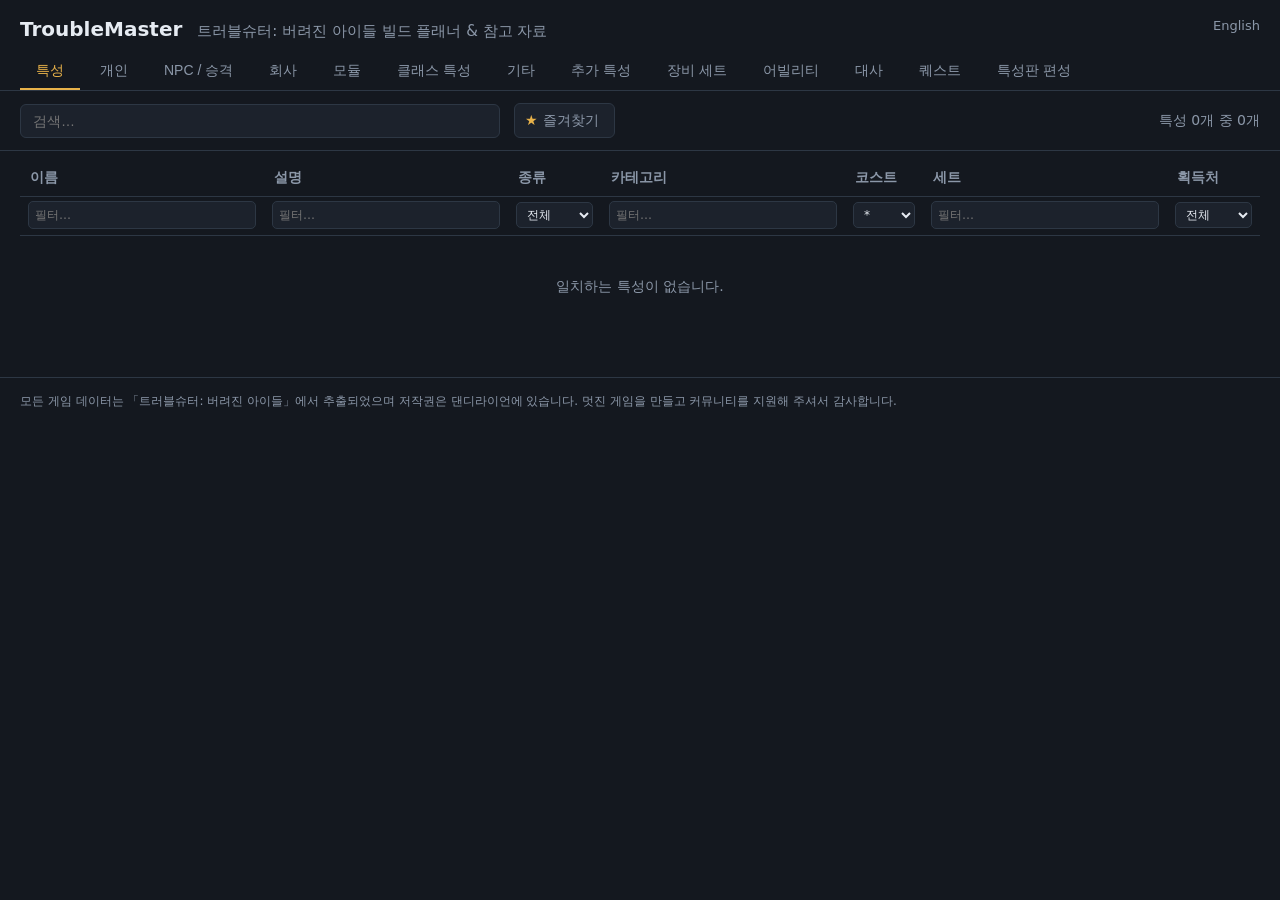
==== web/ko/index.html @ b363cbaf "Initial release" ====
<!DOCTYPE html>
<html lang="ko">
<head>
  <meta charset="UTF-8">
  <meta name="viewport" content="width=device-width, initial-scale=1.0">
  <title>TroubleMaster</title>
  <link rel="stylesheet" href="../style.css">
</head>
<body>
  <header>
    <a class="lang-switch" href="../index.html" hreflang="en" lang="en">English</a>
    <h1>TroubleMaster <span class="sub" data-i18n="header.subtitle">A build planner &amp; reference for TROUBLESHOOTER: Abandoned Children</span></h1>
    <nav class="tabs">
      <button class="tab active" data-view="masteries" data-group="normal" data-i18n="tab.masteries">Masteries</button>
      <button class="tab" data-view="masteries" data-group="individual" data-i18n="tab.individual">Individual</button>
      <button class="tab" data-view="masteries" data-group="npc" data-i18n="tab.npc">NPC / Promotion</button>
      <button class="tab" data-view="masteries" data-group="company" data-i18n="tab.company">Company</button>
      <button class="tab" data-view="masteries" data-group="module" data-i18n="tab.modules">Modules</button>
      <button class="tab" data-view="masteries" data-group="class" data-i18n="tab.classTraits">Class Traits</button>
      <button class="tab" data-view="masteries" data-group="misc" data-i18n="tab.misc">Misc</button>
      <button class="tab" data-view="sets" data-i18n="tab.sets">Mastery Sets</button>
      <button class="tab" data-view="equipsets" data-i18n="tab.equipsets">Equipment Sets</button>
      <button class="tab" data-view="abilities" data-i18n="tab.abilities">Abilities</button>
      <button class="tab" data-view="dialogue" data-i18n="tab.dialogue">Dialogue</button>
      <button class="tab" data-view="quests" data-i18n="tab.quests">Quests</button>
      <button class="tab" data-view="builder" data-i18n="tab.builder">Board Builder</button>
    </nav>
  </header>

  <div class="controls">
    <input type="search" id="search" placeholder="Search…" data-i18n-ph="search.placeholder" autocomplete="off" spellcheck="false">
    <label class="filter" id="type-filter-label"><span data-i18n="filter.type">Type</span>
      <select id="type-filter"><option value="" data-i18n="filter.all">All</option></select>
    </label>
    <label class="filter" id="cat-filter-label"><span data-i18n="filter.category">Category</span>
      <select id="cat-filter"><option value="" data-i18n="filter.all">All</option></select>
    </label>
    <button type="button" id="star-filter" class="star-filter" hidden data-i18n-title="filter.starredTitle" title="Show only starred masteries">
      <span class="star-ico">★</span><span data-i18n="filter.starred">Starred</span><span id="star-count" class="star-count"></span>
    </button>
    <span id="count" class="count"></span>
  </div>

  <!-- Masteries: searchable/sortable table -->
  <main id="view-masteries" class="view active">
    <div class="subtabs" id="indiv-subtabs" hidden>
      <button class="subtab active" data-cat="Individual" data-i18n="subtab.troubleshooter">Troubleshooter</button>
      <button class="subtab" data-cat="Beasts" data-i18n="subtab.beast">Beast</button>
      <button class="subtab" data-cat="Machine" data-i18n="subtab.machine">Drone / Machine</button>
    </div>
    <table id="mastery-table">
      <thead>
        <tr class="col-head">
          <th data-sort="name" data-i18n="th.name">Name</th>
          <th class="col-desc" data-i18n="th.description">Description</th>
          <th class="col-owner" data-sort="owner" data-i18n="th.character">Character</th>
          <th class="col-type" data-sort="type" data-i18n="th.type">Type</th>
          <th class="col-cat" data-sort="category" data-i18n="th.category">Category</th>
          <th class="col-aux" data-sort="cost" title="Training-point / Output cost" data-i18n="th.cost" data-i18n-title="th.cost.title">Cost</th>
          <th class="col-aux" data-sort="sets" data-i18n="th.sets">Sets</th>
          <th class="col-aux" data-sort="sourceCount" data-i18n="th.sources">Sources</th>
        </tr>
      </thead>
      <tbody id="mastery-body"></tbody>
    </table>
  </main>

  <!-- Mastery Sets: searchable cards -->
  <main id="view-sets" class="view">
    <div id="set-grid" class="grid"></div>
  </main>

  <!-- Equipment Sets: per-set piece-count bonuses -->
  <main id="view-equipsets" class="view">
    <div id="equipset-grid" class="grid"></div>
  </main>

  <!-- Abilities: searchable/sortable reference of every named ability -->
  <main id="view-abilities" class="view">
    <table id="ability-table">
      <thead>
        <tr class="col-head">
          <th data-sort="name" data-i18n="th.name">Name</th>
          <th data-sort="slot" data-i18n="th.slot">Slot</th>
          <th data-sort="type" data-i18n="th.type">Type</th>
          <th data-sort="element" data-i18n="th.element">Element</th>
          <th data-sort="cost" title="Action cost" data-i18n="th.apCost" data-i18n-title="th.apCost.title">Cost</th>
          <th data-sort="cooldown" title="Cooldown (turns)" data-i18n="th.cooldown" data-i18n-title="th.cooldown.title">CD</th>
          <th data-sort="castDelay" title="Cast delay" data-i18n="th.cast" data-i18n-title="th.cast.title">Cast</th>
          <th class="col-desc" data-i18n="th.description">Description</th>
        </tr>
      </thead>
      <tbody id="ability-body"></tbody>
    </table>
  </main>

  <!-- Dialogue: stages with branching choices and their consequences -->
  <main id="view-dialogue" class="view">
    <div id="dialogue-list"></div>
  </main>

  <!-- Quests: Shooter Street NPC request chains, grouped by NPC -->
  <main id="view-quests" class="view">
    <div id="quests-list"></div>
  </main>

  <!-- Board Builder: assemble a character's mastery board -->
  <main id="view-builder" class="view">
    <div id="builder-builds" class="builder-builds">
      <label class="filter"><span data-i18n="bld.builds">Builds</span> <span id="bld-list-csel" class="bld-bar-csel"></span></label>
      <button id="bld-new" class="bld-iobtn" title="Start a new empty build" data-i18n="bld.new" data-i18n-title="bld.new.title">+ New</button>
      <button id="bld-import" class="bld-iobtn" title="Import a build (share code/link) or restore a backup" data-i18n="bld.import" data-i18n-title="bld.import.title">Import</button>
      <button id="bld-exportall" class="bld-iobtn bld-iobtn-dl" title="Download all your builds (and starred masteries) as a backup file" data-i18n="bld.exportall" data-i18n-title="bld.exportall.title">Backup</button>
    </div>
    <div id="builder-bar" class="builder-bar">
      <label class="filter"><span data-i18n="bld.character">Character</span> <span id="bld-pc-csel" class="bld-bar-csel"></span></label>
      <label class="filter" id="bld-job-label"><span id="bld-job-labeltext">Class</span> <span id="bld-job-csel" class="bld-bar-csel"></span></label>
      <label class="filter" id="bld-os-label" hidden><span data-i18n="bld.os">OS</span> <span id="bld-os-csel" class="bld-bar-csel"></span></label>
      <label class="filter" id="bld-reinf-label" hidden><span data-i18n="bld.reinforce">Reinforce</span> <span id="bld-reinf-csel" class="bld-bar-csel"></span></label>
      <label class="filter"><span data-i18n="bld.level">Level</span> <input type="number" id="bld-level" min="1" max="99" value="1"></label>
      <button id="bld-dup" class="bld-iobtn" title="Duplicate this build" data-i18n="bld.duplicate" data-i18n-title="bld.duplicate.title">Duplicate</button>
      <button id="bld-rename" class="bld-iobtn" title="Rename this build" data-i18n="bld.rename" data-i18n-title="bld.rename.title">Rename</button>
      <button id="bld-delete" class="bld-iobtn" title="Delete this build" data-i18n="bld.delete" data-i18n-title="bld.delete.title">Delete</button>
      <button id="bld-export" class="bld-iobtn" title="Share this build — in-game code + link" data-i18n="bld.export" data-i18n-title="bld.export.title">Export</button>
      <span id="bld-summary" class="count"></span>
    </div>
    <div id="bld-io" class="bld-io"></div>
    <div id="builder-broken" class="builder-broken"></div>
    <div id="builder-main" class="builder-main">
      <div id="builder-board" class="builder-board"></div>
      <aside id="builder-side" class="builder-side"></aside>
    </div>
  </main>

  <footer id="footer"></footer>

  <!-- UI strings + the shell-localization sweep load before the large data file so the chrome
       is already translated at first paint (no flash of English); app.js does the dynamic strings -->
  <script src="../ui.kor.js"></script>
  <script src="../i18n.js"></script>
  <script src="../data.kor.js"></script>
  <script src="../codemap.js"></script>
  <script src="../app.js"></script>
</body>
</html>
---- web/style.css ----
:root {
  color-scheme: dark;   /* render native widgets (spinner arrows, select chrome, scrollbars) dark-themed */
  --bg: #14181f;
  --bg2: #1c222c;
  --bg3: #232b37;
  --line: #2d3744;
  --fg: #e6ebf2;
  --muted: #8b97a8;
  --accent: #e8b24a;
  --accent2: #5aa9e6;
  --chip: #2a3340;
}
* { box-sizing: border-box; }
body {
  margin: 0;
  font: 14px/1.5 "Segoe UI", system-ui, sans-serif;
  background: var(--bg);
  color: var(--fg);
}
header {
  padding: 14px 20px 0;
  border-bottom: 1px solid var(--line);
  position: sticky; top: 0; background: var(--bg); z-index: 5;
}
h1 { margin: 0 0 10px; font-size: 20px; font-weight: 600; }
h1 .sub { color: var(--muted); font-weight: 400; font-size: 15px; margin-left: 8px; }
.lang-switch { position: absolute; top: 16px; right: 20px; color: var(--muted); font-size: 13px; text-decoration: none; }
.lang-switch:hover { color: var(--accent); text-decoration: underline; }
.tabs { display: flex; gap: 4px; }
.tab {
  background: none; border: none; color: var(--muted);
  padding: 8px 16px; font-size: 14px; cursor: pointer;
  border-bottom: 2px solid transparent;
}
.tab:hover { color: var(--fg); }
.tab.active { color: var(--accent); border-bottom-color: var(--accent); }
/* sub-tabs (Individual tab: Troubleshooter / Beast / Drone) */
.subtabs { display: flex; gap: 6px; margin: 0 0 12px; }
.subtabs[hidden] { display: none; }   /* class rule would otherwise override the hidden attribute */
.subtab {
  background: var(--bg2); border: 1px solid var(--line); color: var(--muted);
  padding: 5px 14px; font-size: 13px; cursor: pointer; border-radius: 999px;
}
.subtab:hover { color: var(--fg); }
.subtab.active { background: var(--bg3); color: var(--accent); border-color: var(--accent); }

.controls {
  display: flex; align-items: center; gap: 14px;
  padding: 12px 20px; position: sticky; top: 71px; background: var(--bg);
  z-index: 4; border-bottom: 1px solid var(--line);
}
.search-wrap { flex: 1; max-width: 480px; position: relative; display: flex; }
#search {
  flex: 1; max-width: 480px; background: var(--bg2); border: 1px solid var(--line);
  color: var(--fg); padding: 8px 12px; border-radius: 6px; font-size: 14px;
}
.search-wrap #search { max-width: none; padding-right: 30px; }
#search:focus { outline: none; border-color: var(--accent2); }
/* hide the native type=search cancel button in favour of our custom one */
#search::-webkit-search-cancel-button { -webkit-appearance: none; appearance: none; }
.search-clear {
  position: absolute; right: 4px; top: 50%; transform: translateY(-50%);
  display: none; border: none; background: transparent; color: var(--muted);
  font-size: 20px; line-height: 1; cursor: pointer; padding: 2px 7px; border-radius: 5px;
}
.search-wrap.has-text .search-clear { display: block; }
.search-clear:hover { color: var(--fg); background: var(--bg3); }
.filter { color: var(--muted); display: flex; align-items: center; gap: 6px; }
.filter[hidden] { display: none; }   /* the display:flex above would otherwise defeat the hidden attr (OS / Reinforce labels) */
.filter select {
  background: var(--bg2); border: 1px solid var(--line); color: var(--fg);
  padding: 6px 8px; border-radius: 6px;
}
.count { color: var(--muted); margin-left: auto; font-variant-numeric: tabular-nums; }

/* tracking ("to acquire") list: stars on rows / builder slots + the filter pill */
.star {
  cursor: pointer; color: var(--muted); user-select: none; line-height: 1;
  flex: none; font-weight: 400;
}
.star:hover { color: var(--accent); }
.star.on { color: var(--accent); }
.row-star { margin-right: 7px; }
.bld-star { margin-right: 5px; font-size: 12px; }
.star-filter {
  display: inline-flex; align-items: center; gap: 5px; font: inherit;
  background: var(--bg2); border: 1px solid var(--line); color: var(--muted);
  padding: 6px 10px; border-radius: 6px; cursor: pointer;
}
.star-filter[hidden] { display: none; }
.star-filter:hover { border-color: var(--accent); color: var(--fg); }
.star-filter.active { border-color: var(--accent); color: var(--accent); background: var(--bg3); }
.star-filter .star-ico { color: var(--accent); }
.star-count { font-variant-numeric: tabular-nums; }
.star-filter.active .star-count { color: var(--accent); }

.view { display: none; padding: 8px 20px 40px; }
.view.active { display: block; }

/* table */
table { width: 100%; border-collapse: collapse; }
thead th {
  text-align: left; padding: 8px 10px; color: var(--muted); font-weight: 600;
  border-bottom: 1px solid var(--line); cursor: pointer; user-select: none;
  position: sticky; top: 124px; background: var(--bg);
  white-space: nowrap;   /* the desc column eats all slack, squeezing others to min-width; without
                            this, CJK headers (종류 / 코스트 / …) break between glyphs and stack vertically */
}
thead th:hover { color: var(--fg); }
thead th.sorted-asc::after { content: " ▲"; color: var(--accent); }
thead th.sorted-desc::after { content: " ▼"; color: var(--accent); }
tbody tr.row { border-bottom: 1px solid var(--line); cursor: pointer; }
tbody tr.row:hover { background: var(--bg2); }
tbody td { padding: 8px 10px; vertical-align: top; }
td.name { font-weight: 600; white-space: nowrap; }   /* keep names on one line; the desc column absorbs slack */
td.grade, td.src { color: var(--muted); white-space: nowrap; }
td.cat { white-space: nowrap; font-weight: 600; color: var(--muted); }
td.cost { color: var(--fg); text-align: center; font-variant-numeric: tabular-nums; }
td.col-type, td.col-slot, td.col-elem { white-space: nowrap; }   /* same reason: CJK type/slot/element values (공용 / 슈퍼스타 / 화염) would stack otherwise */
/* in-game board category colours */
.cat-green,   td.cat.cat-green   { color: #6cc24a; }
.cat-red,     td.cat.cat-red     { color: #e5594e; }
.cat-yellow,  td.cat.cat-yellow  { color: #e8b24a; }
.cat-blue,    td.cat.cat-blue    { color: #5aa9e6; }
.cat-support, td.cat.cat-support { color: #d6dbe2; }
td.owner { white-space: nowrap; }
/* Character column only shows on the Individual / NPC tabs */
.col-owner { display: none; }
#mastery-table.show-owner .col-owner { display: table-cell; }
/* Individual / NPC / Company tabs: drop the empty/not-applicable aux columns */
#mastery-table.hide-aux .col-aux { display: none; }
/* Individual sub-tabs: every row shares one Category, so drop that column */
#mastery-table.hide-cat .col-cat { display: none; }
/* Drone sub-tab groups by Type via sub-headers, so drop the Type column */
#mastery-table.hide-type .col-type { display: none; }
/* per-column filter row: sticks flush under the sortable header (its `top` is set in JS, measured
   from the header height so it holds in any locale). Cells carry the same col-* classes as the
   header, so they hide/show with their column. */
thead tr.col-head th { z-index: 4; }
thead tr.col-filter th {
  position: sticky; background: var(--bg); z-index: 3;
  padding: 4px 8px 6px; border-bottom: 1px solid var(--line);
  cursor: auto; font-weight: 400;
}
thead tr.col-filter th:hover { color: var(--muted); }   /* not sortable — cancel the header hover-brighten */
.col-filter select, .col-filter input {
  width: 100%; min-width: 0; box-sizing: border-box; font: inherit; font-size: 12px; font-weight: 400;
  background: var(--bg2); border: 1px solid var(--line); color: var(--fg);
  padding: 4px 6px; border-radius: 5px; user-select: text;   /* thead th sets user-select:none */
}
.col-filter input::-webkit-search-cancel-button { -webkit-appearance: none; appearance: none; }
.col-filter select:focus, .col-filter input:focus { outline: none; border-color: var(--accent2); }
/* custom × clear on the free-text column filters (mirrors the global search's clear) */
.colf-wrap { position: relative; display: block; }
.colf-wrap input { padding-right: 20px; }   /* room for the × */
.colf-clear {
  position: absolute; right: 2px; top: 50%; transform: translateY(-50%);
  display: none; border: none; background: transparent; color: var(--muted);
  font-size: 15px; line-height: 1; cursor: pointer; padding: 1px 4px; border-radius: 4px;
}
.colf-wrap.has-text .colf-clear { display: block; }
.colf-clear:hover { color: var(--fg); background: var(--bg3); }
/* inline description column — absorbs leftover width and ellipsises (max-width:0 + width:100%) */
td.desc-inline {
  max-width: 0; width: 100%; white-space: nowrap; overflow: hidden; text-overflow: ellipsis;
  color: var(--muted);
}

/* detail row */
tr.mast-section td {
  background: var(--bg3); color: var(--accent); font-weight: 600;
  padding: 7px 10px; border-top: 1px solid var(--line); letter-spacing: .02em;
}
tr.mast-section:first-child td { border-top: none; }
.mast-section-n { color: var(--muted); font-weight: 400; margin-left: 8px; }
.detail .src-note { color: var(--muted); font-size: .9em; margin-top: 4px; }
.detail .src-form { color: var(--muted); margin-left: 8px; }
/* species mastery name prefix: the offering form / hand-named group */
.name-prefix {
  display: inline-block; background: var(--bg3); color: var(--accent2);
  font-size: .8em; padding: 1px 6px; border-radius: 4px; margin-right: 4px; vertical-align: middle;
}
tr.detail { background: var(--bg2); }
tr.detail td { padding: 4px 16px 16px; }
.detail .desc { white-space: pre-wrap; margin: 6px 0 12px; max-width: 760px; }
/* inline buff reference inside a description — hover shows its effect (nested tooltip) */
.bufflink { border-bottom: 1px dotted var(--accent); cursor: help; }
/* inline mastery reference — a flat pill that jumps to that mastery on click, previews its card on
   hover. Horizontal padding only (no vertical padding/border) so a line carrying one keeps the same
   height as its neighbours; the tinted background paints behind the glyphs without growing the line. */
.masterylink {
  cursor: pointer; color: var(--accent2); background: var(--bg3);
  border-radius: 4px; padding: 0 5px; white-space: nowrap;
}
.masterylink:hover { color: var(--fg); background: var(--line); }
/* inline ability reference — jumps to that ability on click, previews its card on hover (same flat
   pill as .masterylink; used by reinforcement masteries that name the abilities they enhance). */
.abilitylink {
  cursor: pointer; color: var(--accent2); background: var(--bg3);
  border-radius: 4px; padding: 0 5px; white-space: nowrap;
}
.abilitylink:hover { color: var(--fg); background: var(--line); }
/* buff-group card: each member buff on its own line (name + the core line of its effect) */
.tip-grpmember { font-size: 12px; line-height: 1.45; margin-top: 3px; }
.tip-grpname { color: var(--accent); }
.tip-grpdesc { color: var(--muted); }
.detail .flavor { color: var(--muted); font-style: italic; margin-bottom: 12px; }
.detail h4 { margin: 12px 0 6px; font-size: 12px; text-transform: uppercase;
  letter-spacing: .04em; color: var(--accent); }
.srclist { columns: 3; column-gap: 24px; max-width: 900px; }
.srclist div { break-inside: avoid; color: var(--muted); }
@media (max-width: 800px) { .srclist { columns: 1; } }
/* ability detail: stat line + chip lists (granted/modified by, mastery→ability cross-link) */
.detail .ability-stats { color: var(--muted); margin-bottom: 12px; }
.detail .chiplist { display: flex; flex-wrap: wrap; gap: 6px; align-items: center; margin-bottom: 12px; }
.detail .ability-link { margin-top: 8px; }
/* enemy list carries per-mission appearance info (level badge + case colour) */
.enemy-src { columns: 1; }
.enemy-src > div { margin-bottom: 8px; }
.enemy-src .enemy-name { color: var(--fg); font-weight: 600; }
.enemy-src .missions { display: flex; flex-wrap: wrap; gap: 4px 14px; margin: 2px 0 0 12px; }
.enemy-src .mission { color: var(--muted); font-size: 12px; white-space: nowrap; }
.enemy-src .mission.dialog { font-style: italic; }
.enemy-src .mission.training { color: var(--accent2); font-size: 12px; }
.enemy-toggle { cursor: pointer; color: var(--accent2); font-size: 12px; user-select: none; }
.enemy-toggle::before { content: "▸ "; }
.enemy-fold.open .enemy-toggle::before { content: "▾ "; }
.enemy-more { display: none; margin-top: 8px; }
.enemy-more > div { margin-bottom: 8px; }
.enemy-fold.open .enemy-more { display: block; }
/* achievement (feat) + story-mission unlocks: single column, the condition/mission stands out */
.achievement-src, .story-src { columns: 1; }
.achievement-src > div, .story-src > div { margin-bottom: 6px; color: var(--fg); }
.achievement-src .ach-cond { color: var(--fg); }
.achievement-src .ach-steam { color: var(--accent); font-size: 12px; }
.lvl-badge {
  display: inline-block; min-width: 18px; text-align: center; padding: 0 4px;
  margin-right: 5px; border-radius: 3px; color: #fff; font-weight: 700; font-size: 11px;
}
.case-Scenario { background: #c0392b; }  /* red   */
.case-Ordinary { background: #2d6fb3; }  /* blue  */
.case-Violent  { background: #8e44ad; }  /* purple */

/* chips */
.chip {
  display: inline-block; background: var(--chip); border: 1px solid var(--line);
  color: var(--fg); padding: 1px 8px; border-radius: 10px; font-size: 12px;
  margin: 1px 3px 1px 0; cursor: pointer; white-space: nowrap;
}
.chip:hover { border-color: var(--accent2); color: var(--accent2); }
/* hover preview of a mastery set or a mastery */
.hover-tip {
  position: absolute; display: none; z-index: 20; max-width: 340px;
  background: var(--bg3); border: 1px solid var(--line); border-radius: 8px;
  padding: 10px 12px; box-shadow: 0 6px 22px rgba(0, 0, 0, .55); pointer-events: none;
}
.hover-tip.show { display: block; }
.tip-name { font-weight: 600; font-size: 14px; }
.tip-meta { color: var(--muted); font-size: 12px; margin: 1px 0 7px; }
.tip-comp div { color: var(--fg); font-size: 12px; line-height: 1.5; }
.tip-desc { white-space: pre-wrap; color: var(--fg); font-size: 12px; line-height: 1.45; }
.tip-flavor { color: var(--muted); font-style: italic; font-size: 12px; margin-top: 6px; }
.tip-grants { color: var(--accent2); font-size: 12px; margin-top: 6px; }
/* inline buff effect(s) inside an ability hover card — the buff a buff-enabling ability triggers */
.tip-buffeffect { margin-top: 6px; }
.tip-buffname { color: var(--accent); font-size: 12px; }
.tip-buffbody { white-space: pre-wrap; color: var(--muted); font-size: 12px; line-height: 1.45; margin-left: 10px; }
.tip-bonus {
  white-space: pre-wrap; color: var(--accent); font-size: 12px;
  border-top: 1px solid var(--line); margin-top: 8px; padding-top: 8px;
}

/* set cards */
.grid { display: grid; gap: 14px; grid-template-columns: repeat(auto-fill, minmax(320px, 1fr)); }
.card { background: var(--bg2); border: 1px solid var(--line); border-radius: 10px; padding: 14px 16px; }
.card h3 { margin: 0 0 4px; font-size: 16px; }
.card .meta { color: var(--muted); font-size: 12px; margin-bottom: 10px; }
.badge { display: inline-block; padding: 1px 7px; border-radius: 4px; font-size: 11px;
  background: var(--bg3); margin-left: 6px; }
.badge.dlc { background: #4a3a1c; color: var(--accent); }
/* ability "who fields it" badges — the owning character(s) / beast family */
.owner-badge { display: inline-block; background: var(--bg3); color: var(--accent2);
  font-size: .78em; padding: 1px 6px; border-radius: 4px; margin-left: 6px; vertical-align: middle;
  white-space: nowrap; }
.card .components { margin: 8px 0 12px; }
.card .bonus { white-space: pre-wrap; color: var(--fg); font-size: 13px;
  border-top: 1px solid var(--line); padding-top: 10px; }
/* equipment-set piece-count bonuses */
.equip-thresholds { margin-top: 8px; border-top: 1px solid var(--line); padding-top: 8px; }
.equip-th { display: flex; gap: 8px; padding: 3px 0; font-size: 13px; }
.equip-th + .equip-th { border-top: 1px dotted var(--line); }
.equip-n { flex: none; min-width: 34px; color: var(--accent); font-weight: 700;
  font-variant-numeric: tabular-nums; }
.equip-desc { white-space: pre-wrap; color: var(--fg); }
/* dialogue view */
.dlg-stage { border-bottom: 1px solid var(--line); }
.dlg-head { display: flex; align-items: center; gap: 10px; padding: 10px 4px; cursor: pointer; }
.dlg-head:hover { background: var(--bg2); }
.dlg-head::before { content: "▸"; color: var(--muted); }
.dlg-stage.open .dlg-head::before { content: "▾"; }
.dlg-scenario { font-weight: 600; color: var(--accent); }
/* side-quest stages lead with the quest name (blue, matching the Quests tab) instead of a
   gold story-chapter name — a stage has one or the other, never both */
.dlg-quest { font-weight: 600; color: var(--accent2); }
/* when a scenario/quest name leads, the location reads as a lighter subtitle after it */
.dlg-scenario + .dlg-title, .dlg-quest + .dlg-title { font-weight: 400; color: var(--muted); }
.dlg-scenario + .dlg-title::before, .dlg-quest + .dlg-title::before { content: "· "; }
.dlg-title { font-weight: 600; }
.dlg-meta { color: var(--muted); font-size: 12px; margin-left: auto; }
.dlg-body { display: none; padding: 4px 8px 16px 30px; }
.dlg-stage.open .dlg-body { display: block; }
.decision { margin: 0 0 14px; }
.decision.child { margin: 8px 0 6px; padding-left: 12px; border-left: 2px solid var(--accent); }
.decision.child .prompt::before { content: "↳ "; color: var(--accent); }
.decision .prompt { color: var(--accent2); margin-bottom: 5px; }
.options { list-style: none; margin: 0; padding: 0; }
.options li { padding: 4px 0 4px 10px; border-left: 2px solid var(--line); margin-bottom: 4px; }
.options li.grouped { border-left-color: var(--accent2); }
.opt-text { color: var(--fg); }
.options li.grouped .opt-text::before { content: "• "; color: var(--muted); }
/* an option whose direct consequence script folds open from the option row itself */
.opt-text.foldable { cursor: pointer; user-select: none; }
.opt-text.foldable::before { content: "▸ "; color: var(--accent2); }
.options li.grouped .opt-text.foldable::before { content: "▸ "; color: var(--accent2); }
.options li.open > .opt-text.foldable::before { content: "▾ "; }
.opt-script { display: none; margin: 4px 0 6px 10px; padding-left: 10px;
  border-left: 1px solid var(--line); }
.options li.open > .opt-script { display: block; }
.conseqs { margin-top: 2px; }
.conseq { display: inline-block; margin-left: 8px; font-size: 12px; padding: 0 6px;
  border-radius: 3px; background: var(--bg3); color: var(--muted); }
.conseq.kind-fight { background: #4a1f1f; color: #e8a0a0; }
.conseq.kind-join { background: #1f3a4a; color: #9ed0e6; }
.conseq.kind-third { background: #3a2a4a; color: #c9a8e0; }
.conseq.kind-reward { background: #3a3320; color: var(--accent); }
.conseq.kind-mission, .conseq.kind-party { background: #26323f; color: var(--fg); }
.conseq.kind-buff { background: #2a3a2c; color: #a9d8b0; }
.conseq.kind-leave { background: #3a3326; color: #d8c39a; }
.conseq.kind-objective { background: #26323f; color: #9ed0e6; }   /* mission objective change */
.conseq.kind-objective::before { content: "◎ "; }
/* a mastery the choice awards — stands out (gold) and links to the mastery's row */
.conseq.kind-mastery { background: #3a2f12; color: var(--accent); font-weight: 600; }
.conseq.kind-mastery::before { content: "★ "; }
.conseq.clickable { cursor: pointer; }
.conseq.clickable:hover { background: var(--accent); color: #1a1a1a; }
/* full-script (per-stage event logic) */
.script-section { margin-top: 6px; }
.script-toggle { color: var(--accent2); cursor: pointer; font-size: 12px; padding: 4px 0; user-select: none; }
.script-toggle::before { content: "▸ "; }
.script-section.open .script-toggle::before { content: "▾ "; }
.script-body { display: none; margin: 6px 0 6px 6px; padding-left: 12px; border-left: 1px solid var(--line); }
.script-section.open .script-body { display: block; }
/* rule actions render the same in the full-script rules and in the av-detail panel */
.rule, .av-detail, .opt-script { font-family: ui-monospace, "Cascadia Code", Consolas, monospace; font-size: 12px; }
.rule { margin-bottom: 10px; }
/* a group of rules sharing a factored-out leading condition */
.rule-group { margin: 0 0 12px; }
.rule-group-when { color: var(--accent2); font-family: ui-monospace, "Cascadia Code", Consolas, monospace; font-size: 12px; margin-bottom: 4px; }
.rule-group .rule { margin-left: 14px; padding-left: 10px; border-left: 1px solid var(--line); margin-bottom: 6px; }
.rule-group-when.bucket { color: var(--fg); opacity: .75; margin-left: 14px; margin-top: 2px; }
.rule-subgroup { margin-left: 14px; }
.rule-group .rule-group { margin-left: 14px; }
.rule-name { color: var(--accent); font-size: 11px; text-transform: uppercase; letter-spacing: .03em; }
.rule .when { color: var(--muted); }
.do { color: var(--fg); padding-left: 16px; }
.do::before { content: "→ "; color: var(--muted); }
.do.has-lines { cursor: pointer; }
.do.has-lines::after { content: " ▸ lines"; color: var(--accent2); font-size: 11px; }
.do.has-lines.open::after { content: " ▾ lines"; }
.dlg-lines { display: none; }
.dlg-lines.open { display: block; }
.dlg-line { color: var(--muted); padding-left: 34px; font-style: italic; white-space: normal; }
.dlg-line.choice-line { color: var(--accent2); font-style: normal; font-weight: 600; }
.dlg-line.switch-line { color: var(--accent); font-style: normal; }
.dlg-line.title-line { color: var(--fg); font-style: normal; font-weight: 600; opacity: .85; }
.dlg-line.objective-line { color: var(--accent2); font-style: normal; }
/* what makes a decision appear: gray, foldable condition row(s) */
.appears-via { margin: 2px 0 4px; }
.av-cond {
  color: var(--muted); font-size: 12px; cursor: pointer; user-select: none;
  font-family: ui-monospace, "Cascadia Code", Consolas, monospace;
}
.av-cond::before { content: "▸ "; }
.appears-via.open .av-cond::before { content: "▾ "; }
.av-detail { display: none; margin: 4px 0 4px 12px; padding-left: 10px; border-left: 1px solid var(--line); }
.appears-via.open .av-detail { display: block; }
/* what a choice triggers */
.opt-triggers { margin: 3px 0 6px 0; }
.trig-toggle { cursor: pointer; color: var(--accent2); font-size: 12px; user-select: none; }
.trig-toggle::before { content: "▸ "; }
.opt-triggers.open .trig-toggle::before { content: "▾ "; }
.trig-body { display: none; margin: 6px 0 6px 10px; padding-left: 10px; border-left: 1px solid var(--line); }
.opt-triggers.open .trig-body { display: block; }
.empty { color: var(--muted); padding: 40px; text-align: center; }
footer { color: var(--muted); padding: 14px 20px 30px; border-top: 1px solid var(--line); font-size: 12px; }
mark { background: var(--accent); color: #14181f; border-radius: 2px; }

/* ---------- Board Builder ---------- */
.builder-builds {
  display: flex; flex-wrap: wrap; align-items: center; gap: 10px; padding: 12px 0 0;
}
.builder-builds select {
  background: var(--bg2); border: 1px solid var(--line); color: var(--fg);
  padding: 6px 10px; border-radius: 6px; font-size: 14px; min-width: 260px; max-width: 420px;
}
.builder-bar {
  display: flex; flex-wrap: wrap; align-items: center; gap: 16px;
  padding: 12px 0 14px; border-bottom: 1px solid var(--line); margin-bottom: 14px;
}
.builder-bar select, .builder-bar input {
  background: var(--bg2); border: 1px solid var(--line); color: var(--fg);
  padding: 6px 10px; border-radius: 6px; font-size: 14px;
}
.builder-bar input[type="number"] { width: 64px; }
.builder-broken {
  display: none; background: #3a1f1f; border: 1px solid #e5594e; color: #f3c0bc;
  border-radius: 8px; padding: 9px 14px; margin-bottom: 14px; font-size: 13px;
}
.builder-broken.show { display: block; }
.builder-broken strong { color: #e5594e; }
.builder-main { display: flex; gap: 18px; align-items: flex-start; }
.builder-board {
  flex: 1; display: grid; grid-template-columns: repeat(3, 1fr); gap: 14px; min-width: 0;
}
.bld-col { background: var(--bg2); border: 1px solid var(--line); border-radius: 10px; padding: 0 0 10px; overflow: hidden; }
/* beast evolution-mastery pickers, spanning the full board width above the columns */
.bld-evo-row {
  grid-column: 1 / -1; display: flex; flex-wrap: wrap; align-items: center; gap: 10px 16px;
  background: var(--bg2); border: 1px solid var(--line); border-radius: 10px; padding: 10px 12px;
}
.bld-evo-head { font-weight: 600; color: var(--muted); margin-right: 4px; }
.bld-evo-pick { display: inline-flex; align-items: center; gap: 6px; }
.bld-evo-lvl { color: var(--muted); font-size: .9em; }
/* custom dropdown (so options + the closed trigger can show mastery cards on hover) */
.bld-bar-csel { display: inline-flex; align-items: center; }
.bld-bar-csel[hidden] { display: none; }
.csel { position: relative; display: inline-block; }
.csel-trigger {
  display: inline-flex; align-items: center; gap: 6px; min-width: 150px; max-width: 230px;
  background: var(--bg); color: var(--fg); border: 1px solid var(--line); border-radius: 6px;
  padding: 4px 8px; cursor: pointer; font: inherit; text-align: left;
}
.csel-trigger:hover, .csel.open .csel-trigger { border-color: var(--accent2); }
.csel-lab { overflow: hidden; text-overflow: ellipsis; white-space: nowrap; }
.csel-car { color: var(--muted); margin-left: auto; }
/* the Builds picker holds long "Name · Class — buildname" labels — give it ~50% more room than
   the other csels (150→225 / 230→345) so it ellipsises less often */
#bld-list-csel .csel-trigger { min-width: 225px; max-width: 345px; }
.csel-menu {
  position: absolute; top: 100%; left: 0; z-index: 50; margin-top: 2px;
  min-width: 220px; max-height: 320px; overflow-y: auto;
  background: var(--bg2); border: 1px solid var(--line); border-radius: 8px;
  box-shadow: 0 8px 24px rgba(0, 0, 0, .45); padding: 4px;
}
.csel-group { font-size: .78em; font-weight: 600; color: var(--muted); padding: 6px 8px 2px; }
.csel-opt { padding: 4px 8px; border-radius: 5px; cursor: pointer; white-space: nowrap; }
.csel-opt:hover { background: var(--bg3); }
.csel-opt.sel { color: var(--accent); }
.bld-col-head {
  display: flex; justify-content: space-between; align-items: center;
  padding: 8px 12px; border-top: 3px solid currentColor; background: var(--bg3);
}
.bld-col-head.clickable { cursor: pointer; }
.bld-col-head.clickable:hover { filter: brightness(1.25); }
.bld-col-head.filtered { box-shadow: inset 0 -2px 0 currentColor; }
.bld-col-head-l { display: flex; align-items: center; gap: 6px; min-width: 0; }
.bld-cat-name { font-weight: 700; color: currentColor; font-size: 15px; }
/* funnel marks the header as a sidebar filter: always visible but dimmed, brightening on hover / when active */
.bld-col-funnel { display: inline-flex; opacity: .38; transition: opacity .12s; }
.bld-col-funnel svg { width: 13px; height: 13px; display: block; }
.bld-col-head.clickable:hover .bld-col-funnel,
.bld-col-head.filtered .bld-col-funnel { opacity: 1; }
.bld-cat-count { color: var(--muted); font-variant-numeric: tabular-nums; font-weight: 600; }
.bld-cat-count.over { color: #e5594e; }
.bld-slots { display: flex; flex-direction: column; gap: 4px; padding: 8px 10px 0; }
.bld-slot {
  display: flex; justify-content: space-between; align-items: center;
  border: 1px solid var(--line); border-radius: 6px; padding: 5px 9px; font-size: 13px;
}
.bld-slot.empty { color: var(--muted); font-style: italic; border-style: dashed; justify-content: center; }
.bld-slot.locked { color: var(--muted); font-style: italic; justify-content: center; opacity: .5; background: repeating-linear-gradient(45deg, transparent, transparent 5px, rgba(255,255,255,.03) 5px, rgba(255,255,255,.03) 10px); }
/* both slot highlights (set-row hover and direct mastery hover) glow in the slot's category colour */
.bld-slot.set-hi { border-color: currentColor; box-shadow: 0 0 0 1px currentColor; }
/* mastery-set panel (6th cell) — violet accent like the in-game panel */
.bld-setcol { color: #b18cf0; }
.bld-set-row {
  display: flex; align-items: center; gap: 8px;
  border: 1px solid var(--line); border-radius: 6px; padding: 5px 9px;
}
.bld-set-row:hover { background: var(--bg3); }
.bld-set-row.addable { cursor: pointer; }
.bld-set-row.addable:hover { background: var(--bg3); box-shadow: inset 2px 0 0 var(--accent); }
.bld-set-fold > summary {
  color: var(--muted); font-size: 11px; text-transform: uppercase; letter-spacing: .04em;
  margin: 8px 2px 2px; padding-top: 8px; border-top: 1px solid var(--line);
  cursor: pointer; list-style-position: inside;
}
.bld-set-fold[open] > summary { color: var(--fg); }
.bld-set-name { color: var(--fg); font-size: 13px; flex: 1; overflow: hidden; text-overflow: ellipsis; white-space: nowrap; }
.bld-set-icons { display: flex; gap: 5px; flex: none; }
.bld-setmastery {
  width: 11px; height: 11px; border: 1.5px solid currentColor; border-radius: 2px;
  transform: rotate(45deg); cursor: help;   /* colour comes from the cat-* class (or inherited) */
}
.bld-setmastery.missing { opacity: .25; }   /* component not yet on the board */
/* hovering a mastery (on the board or a diamond) lights up its diamonds — fill with a lighter shade of the border */
.bld-setmastery.mastery-hi { background: color-mix(in srgb, currentColor 85%, white); }
.bld-setmastery.missing.mastery-hi { opacity: .55; }   /* lift dimmed same-mastery diamonds so the fill reads */
.bld-slot.filled { background: var(--bg3); cursor: pointer; }
.bld-slot.fixed { cursor: default; border-color: var(--accent); border-style: dashed; }
.bld-slot.fixed .bld-slot-name, .bld-slot.fixed .bld-slot-cost { color: var(--accent); }
.bld-slot.filled:hover { border-color: currentColor; }
.bld-slot.filled.over { border-color: #e5594e; background: #3a1f1f; }
.bld-slot-name { color: var(--fg); flex: 1; min-width: 0; overflow: hidden; text-overflow: ellipsis; white-space: nowrap; }
.bld-slot-cost { color: var(--muted); font-variant-numeric: tabular-nums; padding-left: 8px; }
/* sidebar */
.builder-side {
  width: 320px; flex: none; background: var(--bg2); border: 1px solid var(--line);
  border-radius: 10px; padding: 10px; position: sticky; top: 130px;
  max-height: calc(100vh - 150px); display: flex; flex-direction: column;
}
.bld-side-head { display: flex; gap: 6px; margin-bottom: 8px; }
.bld-side-tab {
  flex: 1; background: var(--bg3); border: 1px solid var(--line); color: var(--muted);
  padding: 6px; border-radius: 6px; cursor: pointer; font-size: 13px;
}
.bld-side-tab.active { color: var(--accent); border-color: var(--accent); }
.bld-side-search {
  background: var(--bg); border: 1px solid var(--line); color: var(--fg);
  padding: 6px 10px; border-radius: 6px; font-size: 13px; margin-bottom: 8px;
}
.bld-side-count { color: var(--muted); font-size: 11px; margin-bottom: 6px; }
.bld-side-count.bld-side-clear { color: var(--accent); cursor: pointer; }
.bld-side-list { overflow-y: auto; display: flex; flex-direction: column; gap: 3px; }
.bld-item {
  display: flex; justify-content: space-between; align-items: center; gap: 8px;
  border: 1px solid var(--line); border-left: 3px solid currentColor; border-radius: 5px;
  padding: 5px 9px; cursor: pointer; font-size: 13px;
}
.bld-item:hover { background: var(--bg3); }
.bld-item-name { color: var(--fg); flex: 1; min-width: 0; overflow: hidden; text-overflow: ellipsis; white-space: nowrap; }
.bld-item-meta { color: var(--muted); font-size: 11px; white-space: nowrap; }
@media (max-width: 1000px) {
  .builder-main { flex-direction: column; }
  .builder-side { width: 100%; position: static; max-height: none; }
}

/* Board Builder — import/export */
.bld-iobtn {
  background: var(--bg2); border: 1px solid var(--line); color: var(--fg);
  padding: 6px 12px; border-radius: 6px; cursor: pointer; font-size: 13px;
}
.bld-iobtn:hover { border-color: var(--accent2); color: var(--accent2); }
/* download-arrow glyph for the Backup button — a mask so it inherits the button's text colour
   (incl. the hover shift) and survives the data-i18n textContent swap (a real child node wouldn't) */
.bld-iobtn-dl::before {
  content: ""; display: inline-block; width: 12px; height: 12px; margin-right: 6px; vertical-align: -1px;
  background: currentColor;
  -webkit-mask: url("data:image/svg+xml,%3Csvg%20xmlns='http://www.w3.org/2000/svg'%20viewBox='0%200%2024%2024'%3E%3Cpath%20d='M11%203h2v7h3l-4%205-4-5h3z'/%3E%3Cpath%20d='M5%2019h14v2H5z'/%3E%3C/svg%3E") center / contain no-repeat;
          mask: url("data:image/svg+xml,%3Csvg%20xmlns='http://www.w3.org/2000/svg'%20viewBox='0%200%2024%2024'%3E%3Cpath%20d='M11%203h2v7h3l-4%205-4-5h3z'/%3E%3Cpath%20d='M5%2019h14v2H5z'/%3E%3C/svg%3E") center / contain no-repeat;
}
.bld-io { display: none; margin: 0 0 14px; }
.bld-io.open { display: block; }
.bld-io-text {
  width: 100%; box-sizing: border-box; resize: vertical;
  field-sizing: content;   /* auto-grow to fit pasted/typed multi-line text (graceful no-op where unsupported) */
  /* floor the resize at the initial one-line height: 1 text line + the 8px×2 padding + 1px×2 border */
  min-height: calc(1lh + 16px + 2px);
  background: var(--bg2); border: 1px solid var(--line); color: var(--fg);
  border-radius: 6px; padding: 8px 10px; font-family: monospace; font-size: 12px;
}
.bld-io-row { display: flex; gap: 8px; align-items: center; margin-top: 8px; flex-wrap: wrap; }
.bld-io-sel { flex: 1; min-width: 220px; background: var(--bg2); border: 1px solid var(--line); color: var(--fg); padding: 6px 10px; border-radius: 6px; }
.bld-io-file { color: var(--muted); font-size: 12px; }
.bld-io-code {
  flex: 1; min-width: 240px; background: var(--bg2); border: 1px solid var(--line);
  color: var(--fg); padding: 6px 10px; border-radius: 6px; font-family: monospace;
  font-size: 12px; letter-spacing: 0.5px;
}
.bld-io-msg { color: var(--muted); font-size: 12px; margin-top: 6px; }
.bld-io-msg.err { color: #e5594e; }
.bld-io-msg.warn { color: var(--accent); }
.bld-io-partial { margin-left: 8px; }   /* inline "import the recognized" confirm for a partial code */

/* ---- Quests: per-NPC subheadings + a responsive grid of quest cards ---- */
.quest-npc { display: flex; align-items: baseline; gap: 10px; margin: 22px 0 10px;
  font-size: 18px; border-bottom: 1px solid var(--line); padding-bottom: 6px; }
.quest-npc:first-child { margin-top: 4px; }
.quest-npc-count { color: var(--muted); font-size: 13px; font-weight: 400; }
.quest-npc-count::before { content: "("; }
.quest-npc-count::after { content: ")"; }
.quest-grid { display: grid; gap: 12px; grid-template-columns: repeat(auto-fill, minmax(280px, 1fr)); }
.quest-card { display: flex; flex-direction: column; gap: 6px; font-size: 13px; padding: 12px 14px; }
.quest-head { display: flex; align-items: baseline; gap: 7px; }
.quest-idx { color: var(--muted); font-variant-numeric: tabular-nums; font-size: 12px; flex: none; }
.quest-title { font-weight: 700; font-size: 14px; flex: 1; }
.quest-meta { display: flex; flex-wrap: wrap; align-items: center; gap: 6px;
  color: var(--muted); font-size: 12px; }
.quest-meta > span:not(.badge) + span:not(.badge)::before { content: "· "; }
.quest-unlock { font-size: 12px; color: var(--muted); }
.quest-unlock-lbl { color: var(--muted); }
.quest-loc { color: var(--accent2); font-size: 12px; }
.quest-obj { color: var(--fg); }
.quest-drop { color: var(--muted); font-size: 12px; }
.quest-req { display: flex; gap: 6px; align-items: baseline; font-size: 12px;
  color: var(--accent); background: #2c2415; border-radius: 5px; padding: 4px 8px; }
.quest-req-ico { flex: none; }
.quest-reward-h { color: var(--muted); font-size: 11px; text-transform: uppercase;
  letter-spacing: .04em; margin-top: 4px; }
.quest-rewards { margin: 0; padding-left: 18px; }
.quest-rewards li { padding: 1px 0; }
.quest-friend { color: var(--accent); font-weight: 600; font-size: 12px; margin-top: 2px; }
.quest-unlock-reward { color: #6fca9a; font-weight: 600; font-size: 12px; margin-top: 2px; }
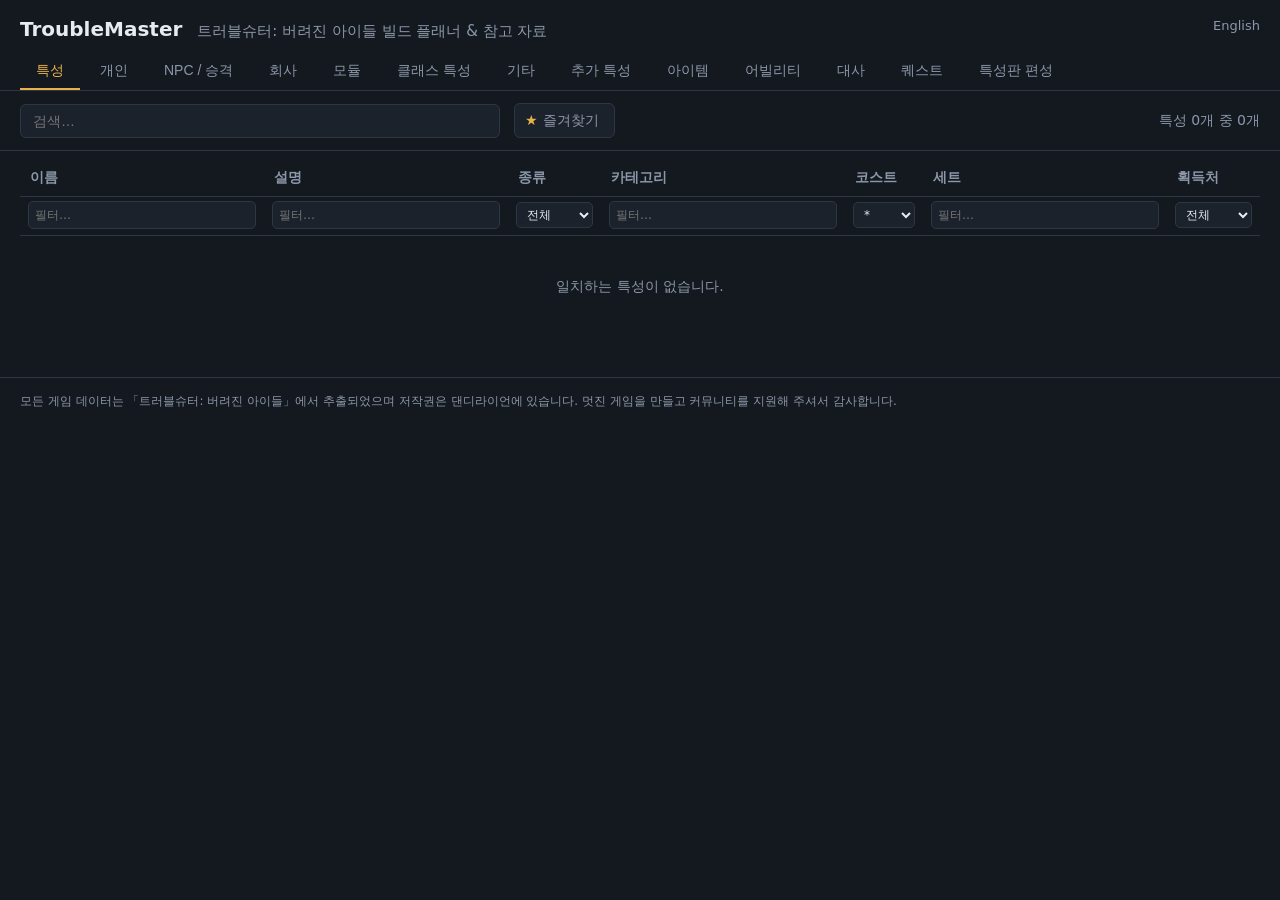
==== commit 64a163b3: "Add an Items tab: gear, stats, identify suffixes, and acquisition sources New extract_items.py -> we" ====
--- a/web/ko/index.html
+++ b/web/ko/index.html
@@ -8,7 +8,7 @@
 </head>
 <body>
   <header>
-    <a class="lang-switch" href="../index.html" hreflang="en" lang="en">English</a>
+    <a class="lang-switch dir-index" href="../" hreflang="en" lang="en">English</a>
     <h1>TroubleMaster <span class="sub" data-i18n="header.subtitle">A build planner &amp; reference for TROUBLESHOOTER: Abandoned Children</span></h1>
     <nav class="tabs">
       <button class="tab active" data-view="masteries" data-group="normal" data-i18n="tab.masteries">Masteries</button>
@@ -19,7 +19,7 @@
       <button class="tab" data-view="masteries" data-group="class" data-i18n="tab.classTraits">Class Traits</button>
       <button class="tab" data-view="masteries" data-group="misc" data-i18n="tab.misc">Misc</button>
       <button class="tab" data-view="sets" data-i18n="tab.sets">Mastery Sets</button>
-      <button class="tab" data-view="equipsets" data-i18n="tab.equipsets">Equipment Sets</button>
+      <button class="tab" data-view="items" data-i18n="tab.items">Items</button>
       <button class="tab" data-view="abilities" data-i18n="tab.abilities">Abilities</button>
       <button class="tab" data-view="dialogue" data-i18n="tab.dialogue">Dialogue</button>
       <button class="tab" data-view="quests" data-i18n="tab.quests">Quests</button>
@@ -34,6 +34,16 @@
     </label>
     <label class="filter" id="cat-filter-label"><span data-i18n="filter.category">Category</span>
       <select id="cat-filter"><option value="" data-i18n="filter.all">All</option></select>
+    </label>
+    <label class="filter" id="rank-filter-label" hidden><span data-i18n="filter.rarity">Rarity</span>
+      <select id="rankmin-filter"></select>
+      <span class="lv-dash">–</span>
+      <select id="rankmax-filter"></select>
+    </label>
+    <label class="filter" id="lv-filter-label" hidden><span data-i18n="filter.level">Level</span>
+      <select id="lvmin-filter"></select>
+      <span class="lv-dash">–</span>
+      <select id="lvmax-filter"></select>
     </label>
     <button type="button" id="star-filter" class="star-filter" hidden data-i18n-title="filter.starredTitle" title="Show only starred masteries">
       <span class="star-ico">★</span><span data-i18n="filter.starred">Starred</span><span id="star-count" class="star-count"></span>
@@ -70,9 +80,20 @@
     <div id="set-grid" class="grid"></div>
   </main>
 
-  <!-- Equipment Sets: per-set piece-count bonuses -->
-  <main id="view-equipsets" class="view">
-    <div id="equipset-grid" class="grid"></div>
+  <!-- Items: equipment/craftable reference with stats, identify suffixes and sources -->
+  <main id="view-items" class="view">
+    <div class="subtabs" id="item-subtabs">
+      <button class="subtab active" data-cat="Weapon" data-i18n="itemcat.weapon">Weapon</button>
+      <button class="subtab" data-cat="WeaponNPC" data-i18n="itemcat.weaponNpc">NPC Weapon</button>
+      <button class="subtab" data-cat="Armor" data-i18n="itemcat.armor">Armor</button>
+      <button class="subtab" data-cat="Accessory" data-i18n="itemcat.accessory">Accessory</button>
+      <button class="subtab" data-cat="Consume" data-i18n="itemcat.consume">Consumable</button>
+      <button class="subtab" data-cat="Material" data-i18n="itemcat.material">Material</button>
+      <button class="subtab" data-cat="Tool" data-i18n="itemcat.tool">Tool</button>
+      <button class="subtab" data-cat="Machine" data-i18n="itemcat.machine">Machine</button>
+      <button class="subtab" data-cat="Sets" data-i18n="tab.equipsets">Equipment Sets</button>
+    </div>
+    <div id="items-list" class="items-list"></div>
   </main>
 
   <!-- Abilities: searchable/sortable reference of every named ability -->
@@ -122,6 +143,8 @@
       <button id="bld-rename" class="bld-iobtn" title="Rename this build" data-i18n="bld.rename" data-i18n-title="bld.rename.title">Rename</button>
       <button id="bld-delete" class="bld-iobtn" title="Delete this build" data-i18n="bld.delete" data-i18n-title="bld.delete.title">Delete</button>
       <button id="bld-export" class="bld-iobtn" title="Share this build — in-game code + link" data-i18n="bld.export" data-i18n-title="bld.export.title">Export</button>
+      <button id="bld-undo" class="bld-iobtn" title="Undo the last change to this build (Ctrl+Z)" data-i18n="bld.undo" data-i18n-title="bld.undo.title">Undo</button>
+      <button id="bld-redo" class="bld-iobtn" title="Redo the last undone change (Ctrl+Shift+Z)" data-i18n="bld.redo" data-i18n-title="bld.redo.title">Redo</button>
       <span id="bld-summary" class="count"></span>
     </div>
     <div id="bld-io" class="bld-io"></div>
@@ -139,6 +162,7 @@
   <script src="../ui.kor.js"></script>
   <script src="../i18n.js"></script>
   <script src="../data.kor.js"></script>
+  <script src="../items.kor.js"></script>
   <script src="../codemap.js"></script>
   <script src="../app.js"></script>
 </body>
--- a/web/style.css
+++ b/web/style.css
@@ -8,6 +8,7 @@
   --muted: #8b97a8;
   --accent: #e8b24a;
   --accent2: #5aa9e6;
+  --set-accent: #b18cf0;   /* mastery-set violet (panel header, board active-set bar, sidebar set items) */
   --chip: #2a3340;
 }
 * { box-sizing: border-box; }
@@ -183,6 +184,12 @@
 tr.detail { background: var(--bg2); }
 tr.detail td { padding: 4px 16px 16px; }
 .detail .desc { white-space: pre-wrap; margin: 6px 0 12px; max-width: 760px; }
+/* description body (parseMarkup): one block per source line. A line carrying the block-indent marker
+   is padded so the whole wrapping line stays indented (not just its first row); an empty source line
+   is a one-line paragraph gap, matching the old blank-line spacing. */
+.desc-indent { padding-left: 1.6em; }
+.hover-tip .desc-indent { padding-left: 1em; }   /* tighter indent in the narrower hover cards */
+.desc-line:empty::before { content: "\00a0"; }
 /* inline buff reference inside a description — hover shows its effect (nested tooltip) */
 .bufflink { border-bottom: 1px dotted var(--accent); cursor: help; }
 /* inline mastery reference — a flat pill that jumps to that mastery on click, previews its card on
@@ -214,6 +221,7 @@
 .detail .ability-stats { color: var(--muted); margin-bottom: 12px; }
 .detail .chiplist { display: flex; flex-wrap: wrap; gap: 6px; align-items: center; margin-bottom: 12px; }
 .detail .ability-link { margin-top: 8px; }
+.detail .craft-cost { margin-top: 6px; font-size: 13px; color: var(--muted); }
 /* enemy list carries per-mission appearance info (level badge + case colour) */
 .enemy-src { columns: 1; }
 .enemy-src > div { margin-bottom: 8px; }
@@ -231,6 +239,7 @@
 /* achievement (feat) + story-mission unlocks: single column, the condition/mission stands out */
 .achievement-src, .story-src { columns: 1; }
 .achievement-src > div, .story-src > div { margin-bottom: 6px; color: var(--fg); }
+.story-opened { color: var(--muted); font-size: 12px; }   /* "still opened for research…" note */
 .achievement-src .ach-cond { color: var(--fg); }
 .achievement-src .ach-steam { color: var(--accent); font-size: 12px; }
 .lvl-badge {
@@ -238,6 +247,7 @@
   margin-right: 5px; border-radius: 3px; color: #fff; font-weight: 700; font-size: 11px;
 }
 .case-Scenario { background: #c0392b; }  /* red   */
+.case-Quest    { background: #1e8449; }  /* green — side-quest stages */
 .case-Ordinary { background: #2d6fb3; }  /* blue  */
 .case-Violent  { background: #8e44ad; }  /* purple */
 
@@ -292,6 +302,55 @@
 .equip-n { flex: none; min-width: 34px; color: var(--accent); font-weight: 700;
   font-variant-numeric: tabular-nums; }
 .equip-desc { white-space: pre-wrap; color: var(--fg); }
+
+/* ---- items view ---- */
+.lv-dash { color: var(--muted); margin: 0 2px; }
+.items-list { display: flex; flex-direction: column; gap: 22px; }
+.type-section { }
+.type-heading { display: flex; align-items: baseline; gap: 8px; margin: 0 0 10px;
+  font-size: 15px; color: var(--fg); border-bottom: 1px solid var(--line); padding-bottom: 6px; }
+.type-heading-count { color: var(--muted); font-size: 12px; font-weight: 400;
+  font-variant-numeric: tabular-nums; }
+.items-grid { align-items: stretch; }          /* cards in a row share the tallest one's height */
+.item-card { --rank: var(--muted); border-left: 3px solid var(--rank); padding: 12px 14px; position: relative; }
+.item-card.open { z-index: 5; }                 /* lift the open card so its detail overlays neighbours */
+.item-card.rank-Poor     { --rank: #8b97a8; }
+.item-card.rank-Common   { --rank: #cfd6e0; }
+.item-card.rank-Uncommon { --rank: #5cc98b; }
+.item-card.rank-Rare     { --rank: #5aa9e6; }
+.item-card.rank-Epic     { --rank: #b18cf0; }
+.item-card.rank-Legend   { --rank: #e8b24a; }
+.item-card.rank-Set      { --rank: #39c6b0; }
+.item-card.rank-Unique   { --rank: #e8688a; }
+.item-card.rank-Quest    { --rank: #8b97a8; }
+.item-summary { cursor: pointer; }
+.item-head { display: flex; align-items: baseline; gap: 8px; justify-content: space-between; }
+.item-name { margin: 0; font-size: 15px; color: var(--fg); }
+.item-rank { flex: none; font-size: 11px; font-weight: 700; color: var(--rank); text-transform: uppercase; letter-spacing: .03em; }
+.item-meta { margin: 2px 0 0 !important; }
+.item-stats { display: flex; flex-wrap: wrap; gap: 3px 14px; margin-top: 8px; }
+.item-stat { font-size: 12px; white-space: nowrap; }
+.item-stat .stat-lbl { color: var(--muted); }
+.item-stat .stat-val { color: var(--fg); font-weight: 600; font-variant-numeric: tabular-nums; margin-left: 4px; }
+/* the detail drops down as an overlay (out of grid flow) so expanding a card never reflows the grid */
+.item-detail {
+  position: absolute; top: 100%; left: -3px; right: -3px; z-index: 5; margin-top: 4px;
+  background: var(--bg2); border: 1px solid var(--line); border-radius: 8px;
+  padding: 10px 14px 14px; box-shadow: 0 8px 24px rgba(0, 0, 0, 0.5);
+}
+.item-detail h4 { margin: 12px 0 4px; font-size: 12px; text-transform: uppercase; letter-spacing: .04em; color: var(--muted); }
+.item-detail h4:first-child { margin-top: 0; }
+.item-grant { font-size: 13px; margin: 3px 0; }
+.item-effect { font-size: 13px; color: var(--fg); white-space: pre-wrap; }
+.setlink { color: var(--set-accent); border-bottom: 1px dotted var(--set-accent); cursor: help; }
+.item-fixed { font-size: 12px; color: var(--muted); font-style: italic; margin: 6px 0; }
+.suffix-pills { font-size: 13px; line-height: 1.9; }
+.craft-row { font-size: 13px; margin: 3px 0; }
+.craft-cat { color: var(--muted); }
+.craft-unlock { font-size: 12px; color: var(--muted); margin-left: 8px; }
+.shop-list { display: flex; flex-direction: column; gap: 2px; }
+.shop-row, .start-row { font-size: 13px; }
+
 /* dialogue view */
 .dlg-stage { border-bottom: 1px solid var(--line); }
 .dlg-head { display: flex; align-items: center; gap: 10px; padding: 10px 4px; cursor: pointer; }
@@ -301,7 +360,7 @@
 .dlg-scenario { font-weight: 600; color: var(--accent); }
 /* side-quest stages lead with the quest name (blue, matching the Quests tab) instead of a
    gold story-chapter name — a stage has one or the other, never both */
-.dlg-quest { font-weight: 600; color: var(--accent2); }
+.dlg-quest { font-weight: 600; color: #6cc24a; }  /* green — side-quest name (every dialogue-tab quest is the Quest case) */
 /* when a scenario/quest name leads, the location reads as a lighter subtitle after it */
 .dlg-scenario + .dlg-title, .dlg-quest + .dlg-title { font-weight: 400; color: var(--muted); }
 .dlg-scenario + .dlg-title::before, .dlg-quest + .dlg-title::before { content: "· "; }
@@ -341,8 +400,11 @@
 /* a mastery the choice awards — stands out (gold) and links to the mastery's row */
 .conseq.kind-mastery { background: #3a2f12; color: var(--accent); font-weight: 600; }
 .conseq.kind-mastery::before { content: "★ "; }
+.conseq.kind-opened { background: #12303a; color: #9ed0e6; }   /* opened for research (no copy) */
+.conseq.kind-opened::before { content: "○ "; }
 .conseq.clickable { cursor: pointer; }
 .conseq.clickable:hover { background: var(--accent); color: #1a1a1a; }
+.conseq.hoverable { cursor: help; }        /* buff badge: hover-previews its effect, no jump */
 /* full-script (per-stage event logic) */
 .script-section { margin-top: 6px; }
 .script-toggle { color: var(--accent2); cursor: pointer; font-size: 12px; padding: 4px 0; user-select: none; }
@@ -482,20 +544,12 @@
 /* both slot highlights (set-row hover and direct mastery hover) glow in the slot's category colour */
 .bld-slot.set-hi { border-color: currentColor; box-shadow: 0 0 0 1px currentColor; }
 /* mastery-set panel (6th cell) — violet accent like the in-game panel */
-.bld-setcol { color: #b18cf0; }
+.bld-setcol { color: var(--set-accent); }
 .bld-set-row {
   display: flex; align-items: center; gap: 8px;
   border: 1px solid var(--line); border-radius: 6px; padding: 5px 9px;
 }
 .bld-set-row:hover { background: var(--bg3); }
-.bld-set-row.addable { cursor: pointer; }
-.bld-set-row.addable:hover { background: var(--bg3); box-shadow: inset 2px 0 0 var(--accent); }
-.bld-set-fold > summary {
-  color: var(--muted); font-size: 11px; text-transform: uppercase; letter-spacing: .04em;
-  margin: 8px 2px 2px; padding-top: 8px; border-top: 1px solid var(--line);
-  cursor: pointer; list-style-position: inside;
-}
-.bld-set-fold[open] > summary { color: var(--fg); }
 .bld-set-name { color: var(--fg); font-size: 13px; flex: 1; overflow: hidden; text-overflow: ellipsis; white-space: nowrap; }
 .bld-set-icons { display: flex; gap: 5px; flex: none; }
 .bld-setmastery {
@@ -511,6 +565,8 @@
 .bld-slot.fixed .bld-slot-name, .bld-slot.fixed .bld-slot-cost { color: var(--accent); }
 .bld-slot.filled:hover { border-color: currentColor; }
 .bld-slot.filled.over { border-color: #e5594e; background: #3a1f1f; }
+/* placed mastery that completes an active set — violet right bar (set-panel colour) */
+.bld-slot.filled.in-set { border-right: 3px solid var(--set-accent); }
 .bld-slot-name { color: var(--fg); flex: 1; min-width: 0; overflow: hidden; text-overflow: ellipsis; white-space: nowrap; }
 .bld-slot-cost { color: var(--muted); font-variant-numeric: tabular-nums; padding-left: 8px; }
 /* sidebar */
@@ -525,19 +581,35 @@
   padding: 6px; border-radius: 6px; cursor: pointer; font-size: 13px;
 }
 .bld-side-tab.active { color: var(--accent); border-color: var(--accent); }
+.bld-side-searchrow { display: flex; gap: 6px; margin-bottom: 8px; }
 .bld-side-search {
+  flex: 1; min-width: 0;
   background: var(--bg); border: 1px solid var(--line); color: var(--fg);
-  padding: 6px 10px; border-radius: 6px; font-size: 13px; margin-bottom: 8px;
-}
+  padding: 6px 10px; border-radius: 6px; font-size: 13px;
+}
+/* "Fit" filter pill — reuses the tracking-list filter look (funnel glyph + accent when active) */
+.bld-fit-filter {
+  flex: none; display: inline-flex; align-items: center; gap: 4px; font: inherit; font-size: 13px;
+  background: var(--bg2); border: 1px solid var(--line); color: var(--muted);
+  padding: 0 10px; border-radius: 6px; cursor: pointer; white-space: nowrap;
+}
+.bld-fit-filter:hover { border-color: var(--accent); color: var(--fg); }
+.bld-fit-filter.active { border-color: var(--accent); color: var(--accent); background: var(--bg3); }
+.bld-fit-ico { display: inline-flex; }
+.bld-fit-ico svg { width: 12px; height: 12px; display: block; }
 .bld-side-count { color: var(--muted); font-size: 11px; margin-bottom: 6px; }
 .bld-side-count.bld-side-clear { color: var(--accent); cursor: pointer; }
-.bld-side-list { overflow-y: auto; display: flex; flex-direction: column; gap: 3px; }
+/* bleed into the sidebar's 10px right padding so the scrollbar parks in that gutter (padding-right
+   keeps the rows clear of it) instead of overlapping the rightmost set diamond */
+.bld-side-list { overflow-y: auto; display: flex; flex-direction: column; gap: 3px;
+  margin-right: -10px; padding-right: 10px; }
 .bld-item {
   display: flex; justify-content: space-between; align-items: center; gap: 8px;
   border: 1px solid var(--line); border-left: 3px solid currentColor; border-radius: 5px;
   padding: 5px 9px; cursor: pointer; font-size: 13px;
 }
 .bld-item:hover { background: var(--bg3); }
+.bld-item-set { color: var(--set-accent); }   /* set rows carry no category colour — tint the left bar violet like the set panel */
 .bld-item-name { color: var(--fg); flex: 1; min-width: 0; overflow: hidden; text-overflow: ellipsis; white-space: nowrap; }
 .bld-item-meta { color: var(--muted); font-size: 11px; white-space: nowrap; }
 @media (max-width: 1000px) {
@@ -551,6 +623,8 @@
   padding: 6px 12px; border-radius: 6px; cursor: pointer; font-size: 13px;
 }
 .bld-iobtn:hover { border-color: var(--accent2); color: var(--accent2); }
+.bld-iobtn:disabled { opacity: .4; cursor: default; }
+.bld-iobtn:disabled:hover { border-color: var(--line); color: var(--fg); }
 /* download-arrow glyph for the Backup button — a mask so it inherits the button's text colour
    (incl. the hover shift) and survives the data-i18n textContent swap (a real child node wouldn't) */
 .bld-iobtn-dl::before {
